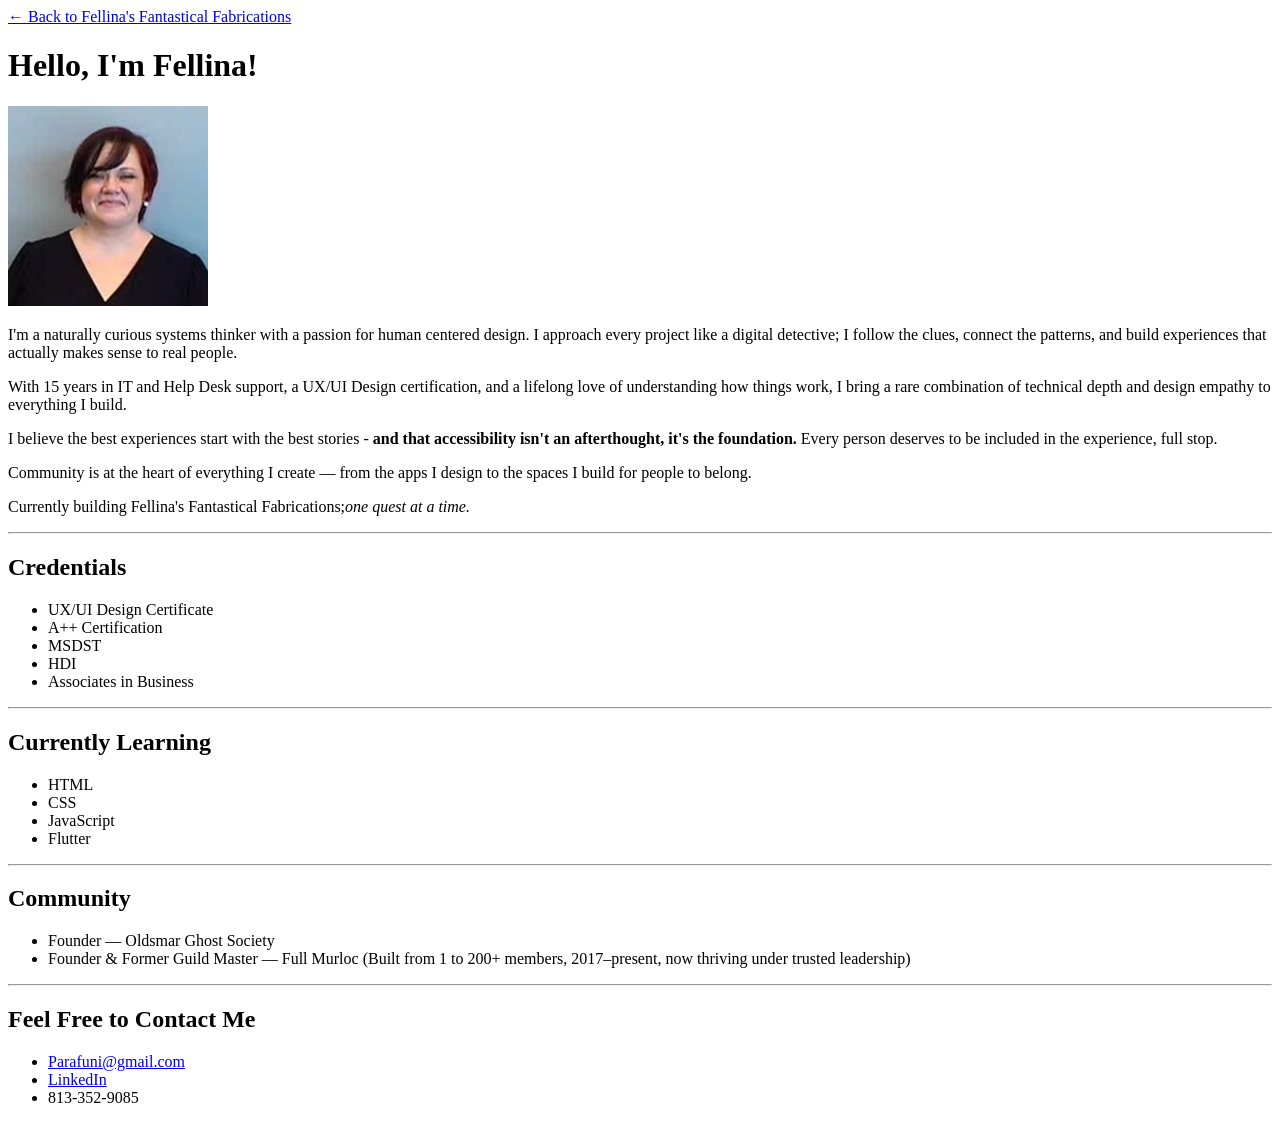
==== about-me.html @ e6afa078 "let's go" ====
<!DOCTYPE html>
<html lang="en">
<head>
    <meta charset="UTF-8">
    <meta name="viewport" content="width=device-width, initial-scale=1.0">
    <title>About Me | Fellina's Fantastical Fabrications</title>
</head>
<body>
<a href="./index.html">← Back to Fellina's Fantastical Fabrications</a>
<h1>Hello, I'm Fellina!</h1>
<img src="./assets/images/fellina-grose.png" alt="Fellina Grose Portrait" width="200">
<p>I'm a naturally curious systems thinker with a passion for human centered design. I approach every project like a digital detective; I follow the clues, connect the patterns, and build experiences that actually makes sense to real people.</p>
<p>With 15 years in IT and Help Desk support, a UX/UI Design certification, and a lifelong love of understanding how things work, I bring a rare combination of technical depth and design empathy to everything I build.</p>
<p>I believe the best experiences start with the best stories - <strong>and that accessibility isn't an afterthought, it's the foundation.</strong> Every person deserves to be included in the experience, full stop.</p>
<p>Community is at the heart of everything I create — from the apps I design to the spaces I build for people to belong.</p>
<p>Currently building Fellina's Fantastical Fabrications;<em>one quest at a time.</em></p>
<hr>
<h2> Credentials</h2>
<ul>
    <li>UX/UI Design Certificate</li>
    <li>A++ Certification</li>
    <li>MSDST</li>
    <li>HDI</li>
    <li>Associates in Business</li>
</ul>
<hr>
<h2>Currently Learning</h2>
<ul>
    <li>HTML</li>
    <li>CSS</li>
    <li>JavaScript</li>
    <li>Flutter</li>
</ul>
<hr>
<h2>Community</h2>
<ul>
    <li>Founder — Oldsmar Ghost Society</li>
    <li>Founder & Former Guild Master — Full Murloc (Built from 1 to 200+ members, 2017–present, now thriving under trusted leadership)</li>
</ul>
<hr>

    <h2>Feel Free to Contact Me</h2>
    <ul>
        <li><a href="mailto:Parafuni@gmail.com">Parafuni@gmail.com</a></li>
        <li><a href="https://www.linkedin.com/in/fellina-grose-78973557/">LinkedIn</a></li>
        <li>813-352-9085</li>
</body>
</html>
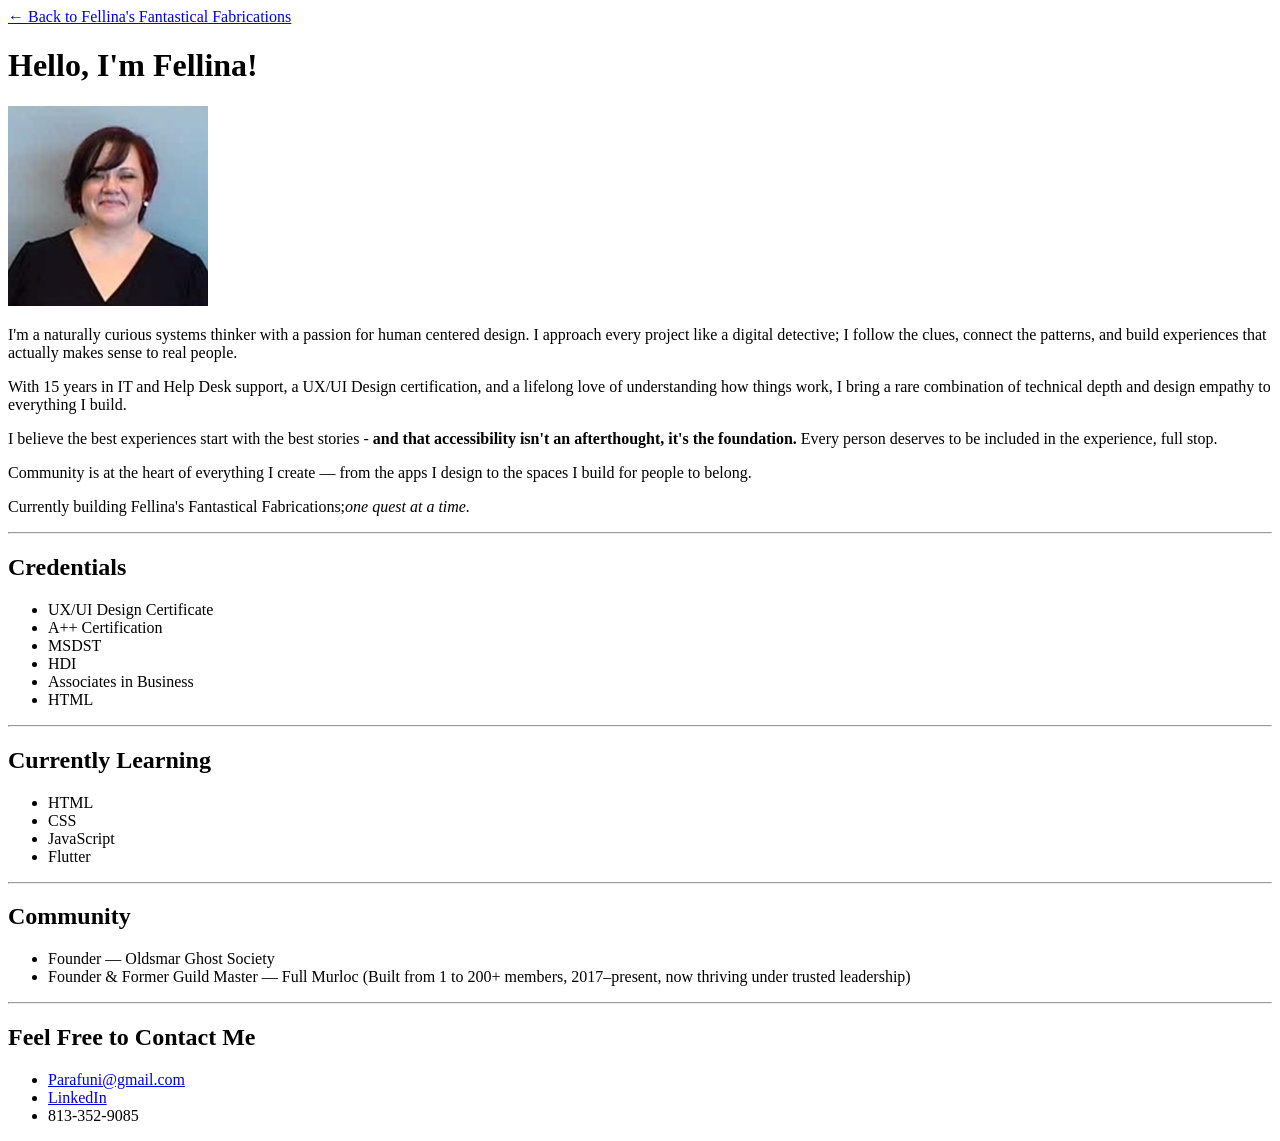
==== commit 0243f913: "css is finally working yay" ====
--- a/about-me.html
+++ b/about-me.html
@@ -22,6 +22,7 @@
     <li>MSDST</li>
     <li>HDI</li>
     <li>Associates in Business</li>
+    <li>HTML</li>
 </ul>
 <hr>
 <h2>Currently Learning</h2>
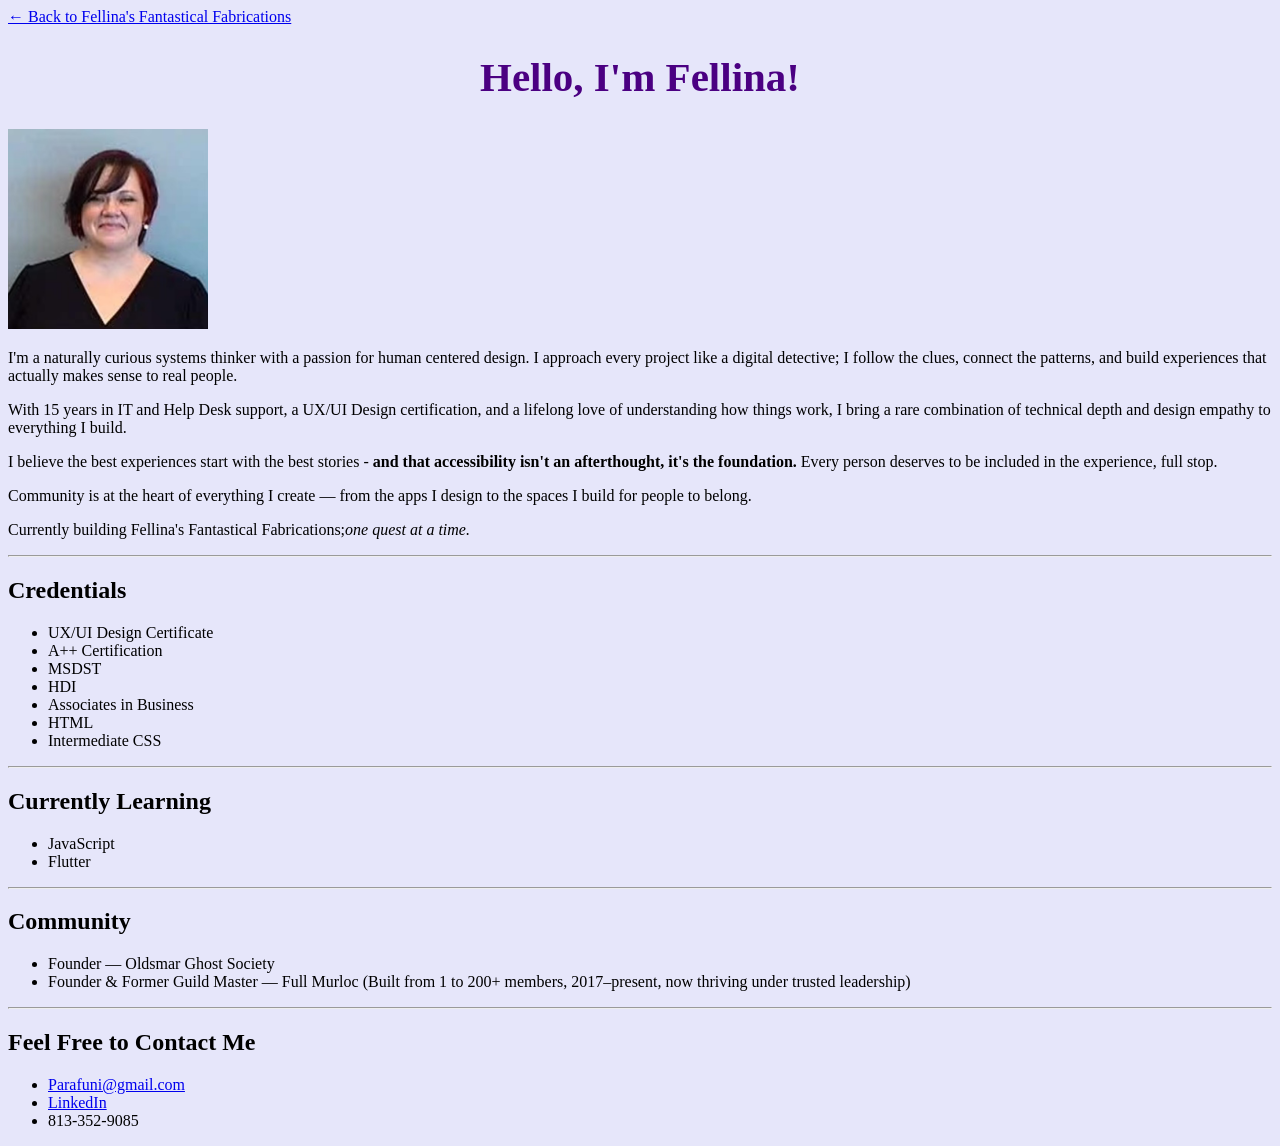
==== commit 5e0d1180: "background and font changes" ====
--- a/about-me.html
+++ b/about-me.html
@@ -4,46 +4,62 @@
     <meta charset="UTF-8">
     <meta name="viewport" content="width=device-width, initial-scale=1.0">
     <title>About Me | Fellina's Fantastical Fabrications</title>
+    <link rel="stylesheet" href="./style.css">
 </head>
+
 <body>
-<a href="./index.html">← Back to Fellina's Fantastical Fabrications</a>
-<h1>Hello, I'm Fellina!</h1>
-<img src="./assets/images/fellina-grose.png" alt="Fellina Grose Portrait" width="200">
-<p>I'm a naturally curious systems thinker with a passion for human centered design. I approach every project like a digital detective; I follow the clues, connect the patterns, and build experiences that actually makes sense to real people.</p>
-<p>With 15 years in IT and Help Desk support, a UX/UI Design certification, and a lifelong love of understanding how things work, I bring a rare combination of technical depth and design empathy to everything I build.</p>
-<p>I believe the best experiences start with the best stories - <strong>and that accessibility isn't an afterthought, it's the foundation.</strong> Every person deserves to be included in the experience, full stop.</p>
-<p>Community is at the heart of everything I create — from the apps I design to the spaces I build for people to belong.</p>
-<p>Currently building Fellina's Fantastical Fabrications;<em>one quest at a time.</em></p>
-<hr>
-<h2> Credentials</h2>
-<ul>
-    <li>UX/UI Design Certificate</li>
-    <li>A++ Certification</li>
-    <li>MSDST</li>
-    <li>HDI</li>
-    <li>Associates in Business</li>
-    <li>HTML</li>
-</ul>
-<hr>
-<h2>Currently Learning</h2>
-<ul>
-    <li>HTML</li>
-    <li>CSS</li>
-    <li>JavaScript</li>
-    <li>Flutter</li>
-</ul>
-<hr>
-<h2>Community</h2>
-<ul>
-    <li>Founder — Oldsmar Ghost Society</li>
-    <li>Founder & Former Guild Master — Full Murloc (Built from 1 to 200+ members, 2017–present, now thriving under trusted leadership)</li>
-</ul>
-<hr>
+<div>
+    <a href="./index.html">← Back to Fellina's Fantastical Fabrications</a>
+    <h1>Hello, I'm Fellina!</h1>
+    <img src="./assets/images/fellina-grose.png" alt="Fellina Grose Portrait" width="200">
+    <p>I'm a naturally curious systems thinker with a passion for human centered design. I approach every project like a digital detective; I follow the clues, connect the patterns, and build experiences that actually makes sense to real people.</p>
+    <p>With 15 years in IT and Help Desk support, a UX/UI Design certification, and a lifelong love of understanding how things work, I bring a rare combination of technical depth and design empathy to everything I build.</p>
+    <p>I believe the best experiences start with the best stories - <strong>and that accessibility isn't an afterthought, it's the foundation.</strong> Every person deserves to be included in the experience, full stop.</p>
+    <p>Community is at the heart of everything I create — from the apps I design to the spaces I build for people to belong.</p>
+    <p>Currently building Fellina's Fantastical Fabrications;<em>one quest at a time.</em></p>
+    <hr>
+</div>
 
+<div>
+    <h2> Credentials</h2>
+    <ul>
+        <li>UX/UI Design Certificate</li>
+        <li>A++ Certification</li>
+        <li>MSDST</li>
+        <li>HDI</li>
+        <li>Associates in Business</li>
+        <li>HTML</li>
+        <li>Intermediate CSS</li>
+    </ul>
+    <hr>
+</div>
+
+<div>
+    <h2>Currently Learning</h2>
+    <ul>
+        <li>JavaScript</li>
+        <li>Flutter</li>
+    </ul>
+    <hr>
+</div>
+
+<div>
+    <h2>Community</h2>
+    <ul>
+        <li>Founder — Oldsmar Ghost Society</li>
+        <li>Founder & Former Guild Master — Full Murloc (Built from 1 to 200+ members, 2017–present, now thriving under trusted leadership)</li>
+    </ul>
+    <hr>
+</div>
+
+<div>
     <h2>Feel Free to Contact Me</h2>
     <ul>
         <li><a href="mailto:Parafuni@gmail.com">Parafuni@gmail.com</a></li>
         <li><a href="https://www.linkedin.com/in/fellina-grose-78973557/">LinkedIn</a></li>
         <li>813-352-9085</li>
+    </ul>
+</div>
+
 </body>
 </html>
--- a/style.css
+++ b/style.css
@@ -0,0 +1,9 @@
+body {
+    background-color: lavender;
+}
+h1 {
+    color: indigo;
+    font-family: 'gabriola', serif;
+    font-size: 41px;
+    text-align: center;
+}
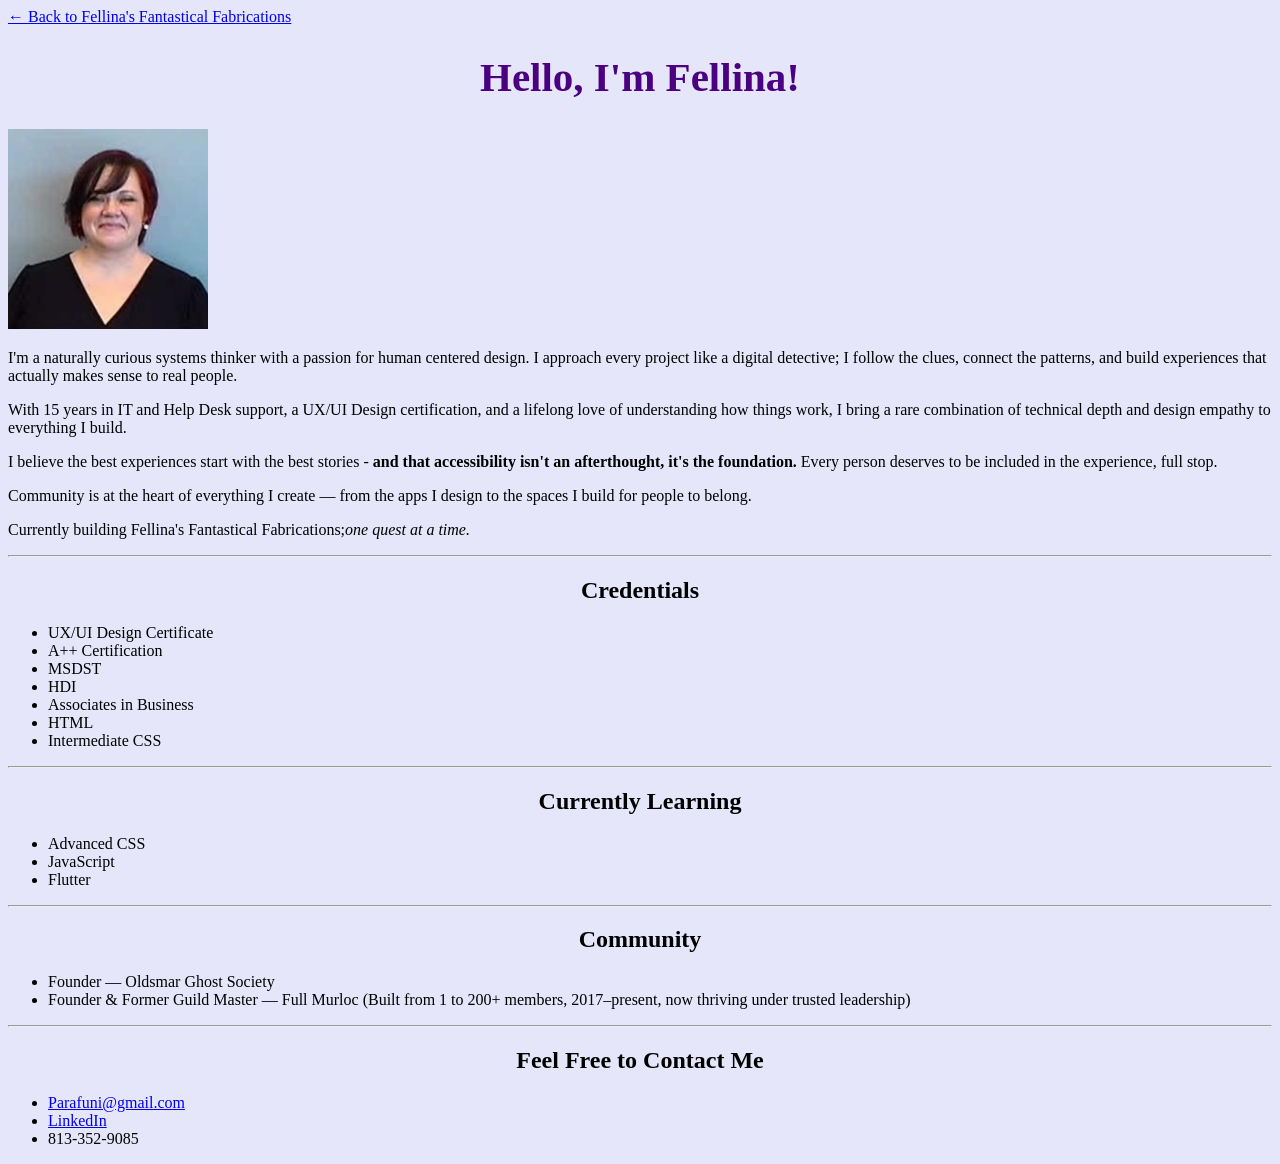
==== commit 62dfea6e: "Headline and Image centering" ====
--- a/about-me.html
+++ b/about-me.html
@@ -37,6 +37,7 @@
 <div>
     <h2>Currently Learning</h2>
     <ul>
+        <li>Advanced CSS</li>
         <li>JavaScript</li>
         <li>Flutter</li>
     </ul>
--- a/style.css
+++ b/style.css
@@ -1,9 +1,13 @@
 body {
     background-color: lavender;
 }
-h1 {
+h1{
     color: indigo;
     font-family: 'gabriola', serif;
     font-size: 41px;
     text-align: center;
+}
+h2, h3 {
+    text-align: center;
+    font-family:'Lucida Sans', 'Lucida Sans Regular', 'Lucida Grande', 'Lucida Sans Unicode';
 }
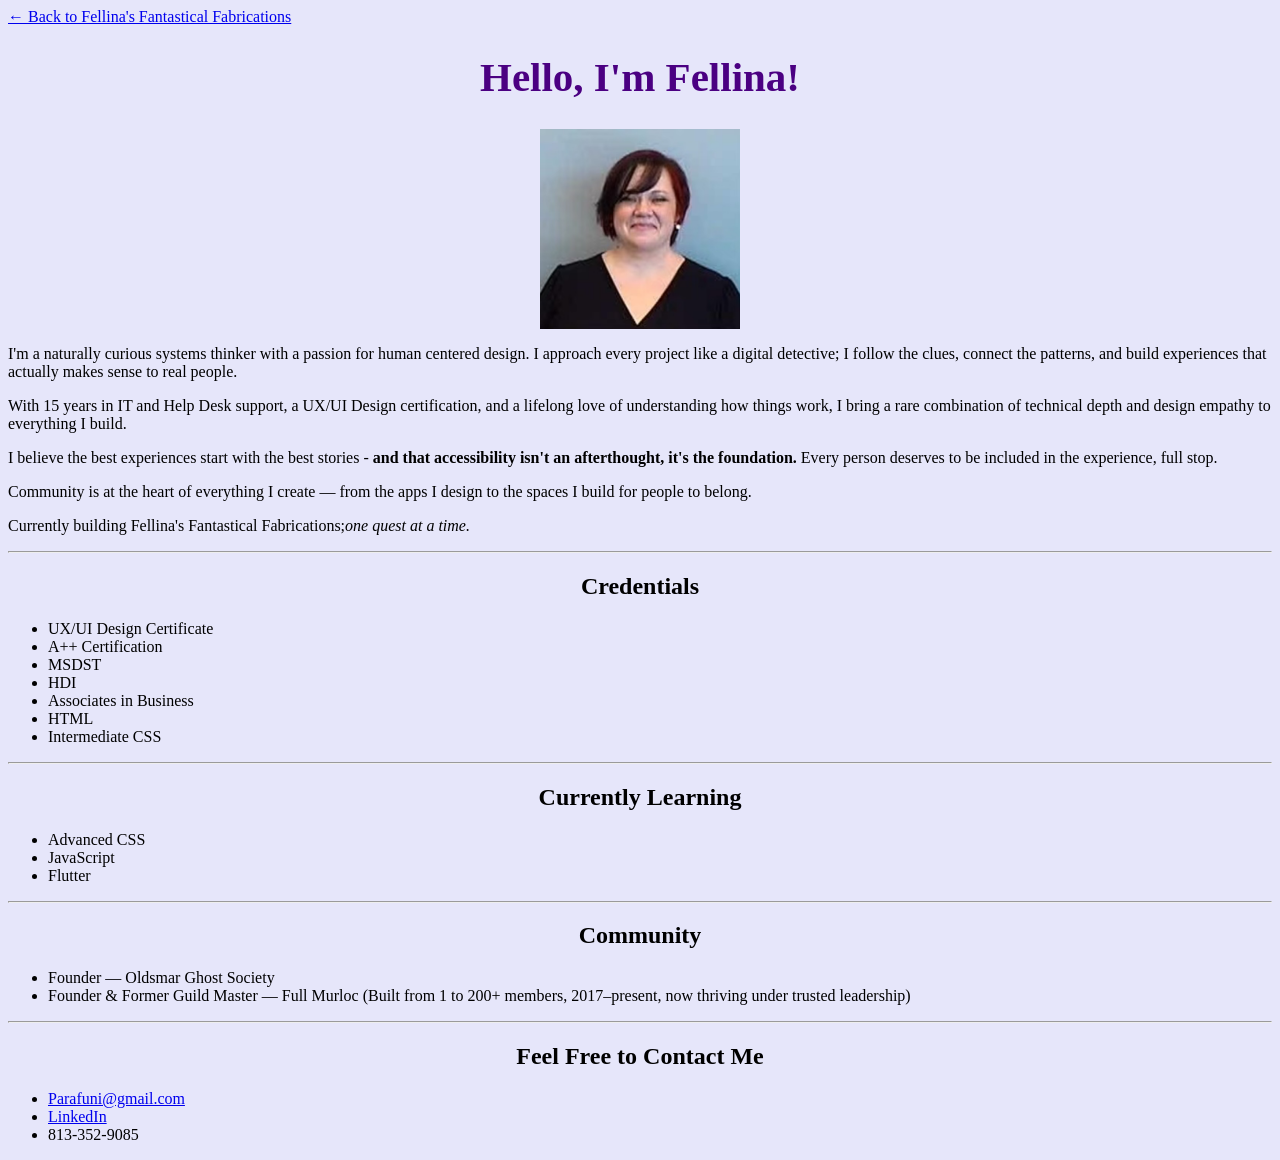
==== commit 2a4f6eeb: "Center Image" ====
--- a/about-me.html
+++ b/about-me.html
@@ -11,7 +11,7 @@
 <div>
     <a href="./index.html">← Back to Fellina's Fantastical Fabrications</a>
     <h1>Hello, I'm Fellina!</h1>
-    <img src="./assets/images/fellina-grose.png" alt="Fellina Grose Portrait" width="200">
+    <img src="./assets/images/fellina-grose.png" alt="Fellina Grose Portrait" width="200" style="display: block; margin: 0 auto;" />
     <p>I'm a naturally curious systems thinker with a passion for human centered design. I approach every project like a digital detective; I follow the clues, connect the patterns, and build experiences that actually makes sense to real people.</p>
     <p>With 15 years in IT and Help Desk support, a UX/UI Design certification, and a lifelong love of understanding how things work, I bring a rare combination of technical depth and design empathy to everything I build.</p>
     <p>I believe the best experiences start with the best stories - <strong>and that accessibility isn't an afterthought, it's the foundation.</strong> Every person deserves to be included in the experience, full stop.</p>
